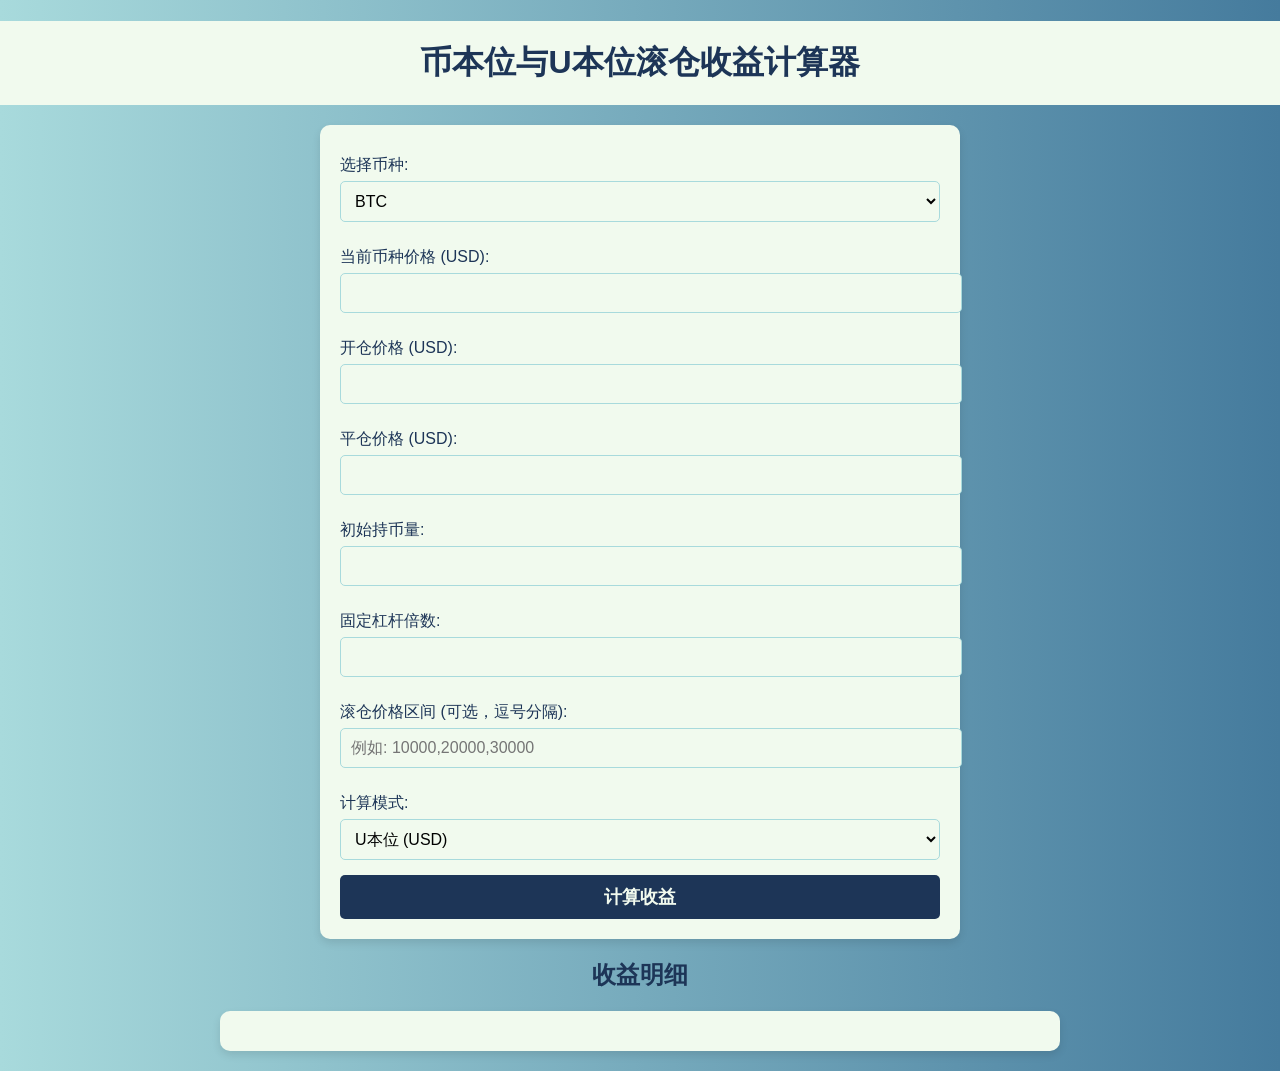
==== index.html @ aa0e25fb "Create index.html" ====
<!DOCTYPE html>
<html lang="en">
<head>
  <meta charset="UTF-8">
  <meta name="viewport" content="width=device-width, initial-scale=1.0">
  <title>币本位与U本位滚仓收益计算器</title>
  <style>
    body {
      font-family: Arial, sans-serif;
      margin: 0;
      padding: 0;
      background: linear-gradient(to right, #A8DADC, #457B9D);
      color: #1D3557;
    }

    h1 {
      text-align: center;
      padding: 20px 0;
      color: #1D3557;
      background-color: #F1FAEE;
      margin-bottom: 20px;
    }

    form {
      max-width: 600px;
      margin: 20px auto;
      background: #F1FAEE;
      border-radius: 10px;
      padding: 20px;
      box-shadow: 0 4px 8px rgba(0, 0, 0, 0.1);
    }

    label {
      display: block;
      margin: 10px 0 5px;
      font-size: 16px;
      color: #1D3557;
    }

    input, select {
      width: 100%;
      padding: 10px;
      margin-bottom: 15px;
      border: 1px solid #A8DADC;
      border-radius: 5px;
      font-size: 16px;
      background: #F1FAEE;
    }

    input:focus, select:focus {
      outline: none;
      box-shadow: 0 0 5px #A8DADC;
    }

    button {
      width: 100%;
      padding: 10px;
      background: #1D3557;
      border: none;
      border-radius: 5px;
      font-size: 18px;
      font-weight: bold;
      color: #F1FAEE;
      cursor: pointer;
      transition: background 0.3s ease;
    }

    button:hover {
      background: #457B9D;
    }

    h2 {
      text-align: center;
      margin-top: 20px;
      color: #1D3557;
    }

    .table-container {
      max-width: 800px;
      margin: 20px auto;
      background: #F1FAEE;
      border-radius: 10px;
      padding: 20px;
      box-shadow: 0 4px 8px rgba(0, 0, 0, 0.1);
      overflow-x: auto;
    }

    table {
      width: 100%;
      border-collapse: collapse;
      margin: 10px 0;
    }

    th, td {
      border: 1px solid #A8DADC;
      padding: 10px;
      text-align: center;
    }

    th {
      background: #A8DADC;
      color: #1D3557;
    }

    td {
      color: #1D3557;
    }
  </style>
</head>
<body>
  <h1>币本位与U本位滚仓收益计算器</h1>
  
  <form id="calculatorForm">
    <label for="currency">选择币种: </label>
    <select id="currency" onchange="fetchCurrentPrice()">
      <option value="bitcoin">BTC</option>
      <option value="ethereum">ETH</option>
      <option value="solana">SOL</option>
    </select>

    <label for="currentPrice">当前币种价格 (USD): </label>
    <input type="text" id="currentPrice" readonly>

    <label for="initialPrice">开仓价格 (USD): </label>
    <input type="number" id="initialPrice" required>

    <label for="finalPrice">平仓价格 (USD): </label>
    <input type="number" id="finalPrice" required>

    <label for="initialCoin">初始持币量: </label>
    <input type="number" id="initialCoin" required>

    <label for="leverage">固定杠杆倍数: </label>
    <input type="number" id="leverage" required>

    <label for="rollingPrices">滚仓价格区间 (可选，逗号分隔): </label>
    <input type="text" id="rollingPrices" placeholder="例如: 10000,20000,30000">

    <label for="mode">计算模式:</label>
    <select id="mode">
      <option value="usdt">U本位 (USD)</option>
      <option value="crypto">币本位</option>
    </select>

    <button type="button" onclick="calculate()">计算收益</button>
  </form>
  
  <h2>收益明细</h2>
  <div class="table-container" id="tableContainer">
    <!-- 表格将在这里动态生成 -->
  </div>
  
  <script>
    async function fetchCurrentPrice() {
      const currency = document.getElementById("currency").value;
      try {
        const response = await fetch(`https://api.coingecko.com/api/v3/simple/price?ids=${currency}&vs_currencies=usd`);
        const data = await response.json();
        const price = data[currency].usd;
        document.getElementById("currentPrice").value = price.toFixed(2);
      } catch (error) {
        alert("无法获取当前价格，请稍后重试！");
      }
    }

    function calculate() {
      const initialPrice = parseFloat(document.getElementById("initialPrice").value);
      const finalPrice = parseFloat(document.getElementById("finalPrice").value);
      const initialCoin = parseFloat(document.getElementById("initialCoin").value);
      const leverage = parseFloat(document.getElementById("leverage").value);
      const rollingPricesInput = document.getElementById("rollingPrices").value;
      const mode = document.getElementById("mode").value;

      if (isNaN(initialPrice) || isNaN(finalPrice) || isNaN(initialCoin) || isNaN(leverage)) {
        alert("请输入有效的数字！");
        return;
      }

      let currentCoin = initialCoin;
      const prices = rollingPricesInput
        ? rollingPricesInput.split(",").map(Number)
        : generateDynamicPrices(initialPrice, finalPrice);

      const results = [];

      for (let i = 0; i < prices.length; i++) {
        const entryPrice = i === 0 ? initialPrice : prices[i - 1];
        const exitPrice = prices[i];
        const positionSize = currentCoin * leverage;
        let profit, totalCapital, totalProfit, profitPercentage;

        if (mode === 'usdt') {
          // U本位模式：按资金计算盈亏
          profit = (exitPrice - entryPrice) * positionSize / exitPrice;
          currentCoin += profit;

          totalCapital = currentCoin * exitPrice;
          totalProfit = totalCapital - (initialCoin * initialPrice);
          profitPercentage = (totalProfit / (initialCoin * initialPrice)) * 100;
        } else {
          // 币本位模式：按币种计算盈亏
          profit = (exitPrice - entryPrice) * currentCoin / entryPrice;
          currentCoin += profit;

          totalCapital = currentCoin;
          totalProfit = currentCoin - initialCoin;
          profitPercentage = (totalProfit / initialCoin) * 100;
        }

        results.push({
          price: exitPrice,
          coins: currentCoin.toFixed(6),
          capital: totalCapital.toFixed(2),
          profitPercentage: profitPercentage.toFixed(2)
        });
      }

      generateTable(results);
    }

    function generateDynamicPrices(start, end) {
      const prices = [];
      for (let price = getNextStep(start); price <= end; price += getStep(price)) {
        prices.push(price);
      }
      return prices;
    }

    function getStep(price) {
      if (price < 1000) return 100;
      if (price < 10000) return 1000;
      return 10000;
    }

    function getNextStep(price
    function getNextStep(price) {
      const step = getStep(price);
      return Math.ceil(price / step) * step;
    }

    function generateTable(data) {
      const container = document.getElementById("tableContainer");
      container.innerHTML = ""; // 清空旧表格

      const table = document.createElement("table");
      const thead = document.createElement("thead");
      const tbody = document.createElement("tbody");

      // 创建表头
      thead.innerHTML = `
        <tr>
          <th>价格 (USD)</th>
          <th>持币量</th>
          <th>总资产 (USD)</th>
          <th>收益率 (%)</th>
        </tr>
      `;

      // 创建表体
      data.forEach(row => {
        const tr = document.createElement("tr");
        tr.innerHTML = `
          <td>${row.price}</td>
          <td>${row.coins}</td>
          <td>${row.capital}</td>
          <td>${row.profitPercentage}</td>
        `;
        tbody.appendChild(tr);
      });

      table.appendChild(thead);
      table.appendChild(tbody);
      container.appendChild(table);
    }
  </script>
</body>
</html>
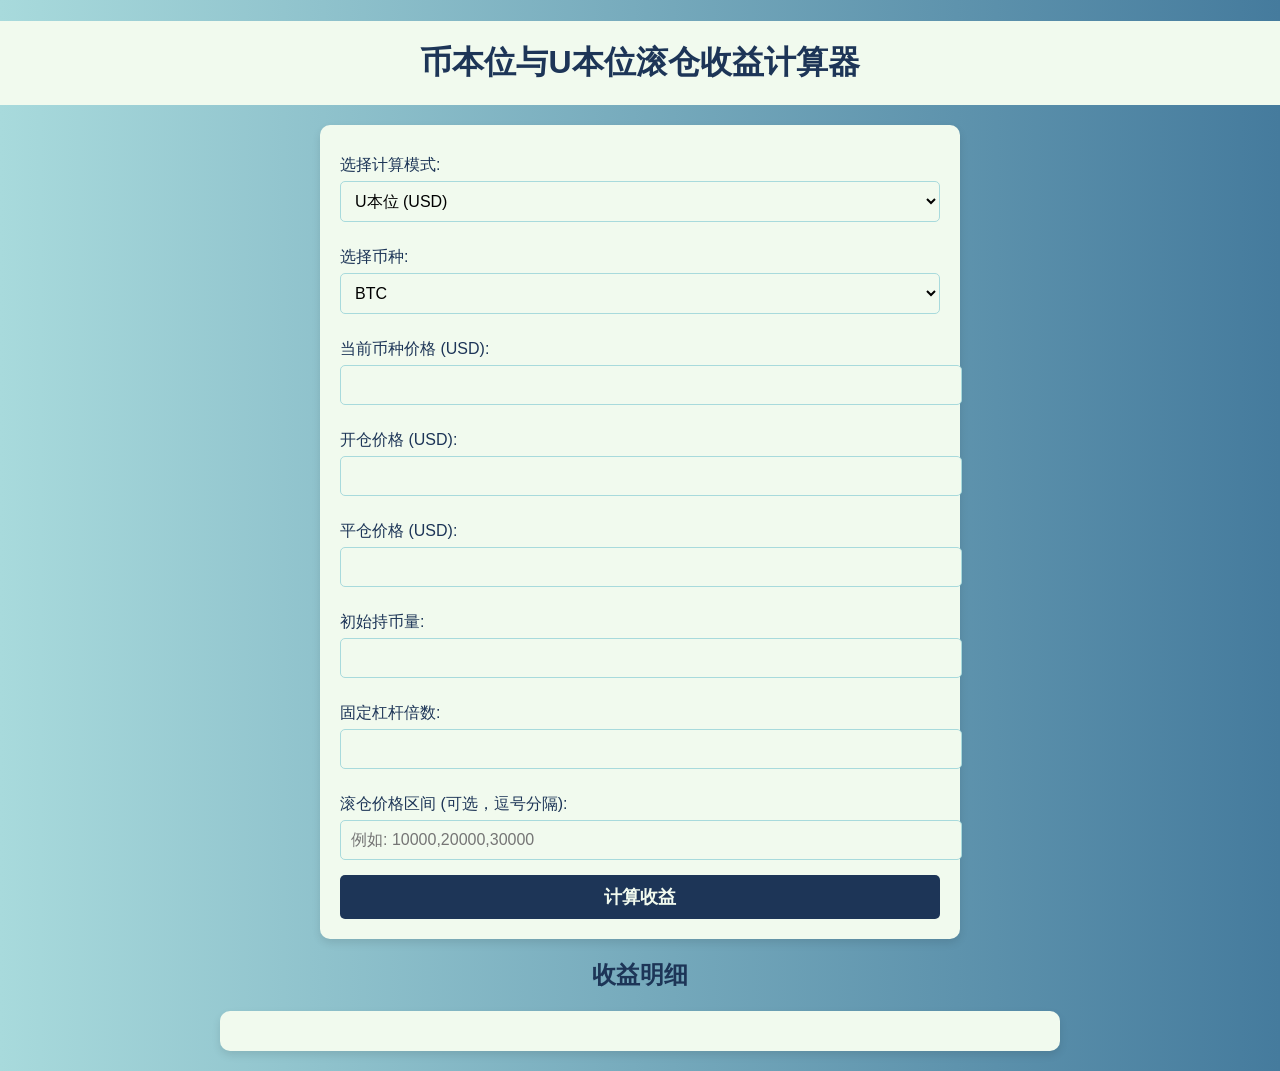
==== commit 2516425b: "Update index.html" ====
--- a/index.html
+++ b/index.html
@@ -111,6 +111,12 @@
   <h1>币本位与U本位滚仓收益计算器</h1>
   
   <form id="calculatorForm">
+    <label for="mode">选择计算模式:</label>
+    <select id="mode">
+      <option value="usdt">U本位 (USD)</option>
+      <option value="crypto">币本位</option>
+    </select>
+
     <label for="currency">选择币种: </label>
     <select id="currency" onchange="fetchCurrentPrice()">
       <option value="bitcoin">BTC</option>
@@ -135,12 +141,6 @@
 
     <label for="rollingPrices">滚仓价格区间 (可选，逗号分隔): </label>
     <input type="text" id="rollingPrices" placeholder="例如: 10000,20000,30000">
-
-    <label for="mode">计算模式:</label>
-    <select id="mode">
-      <option value="usdt">U本位 (USD)</option>
-      <option value="crypto">币本位</option>
-    </select>
 
     <button type="button" onclick="calculate()">计算收益</button>
   </form>
@@ -232,7 +232,6 @@
       return 10000;
     }
 
-    function getNextStep(price
     function getNextStep(price) {
       const step = getStep(price);
       return Math.ceil(price / step) * step;
@@ -258,6 +257,7 @@
 
       // 创建表体
       data.forEach(row => {
+        
         const tr = document.createElement("tr");
         tr.innerHTML = `
           <td>${row.price}</td>
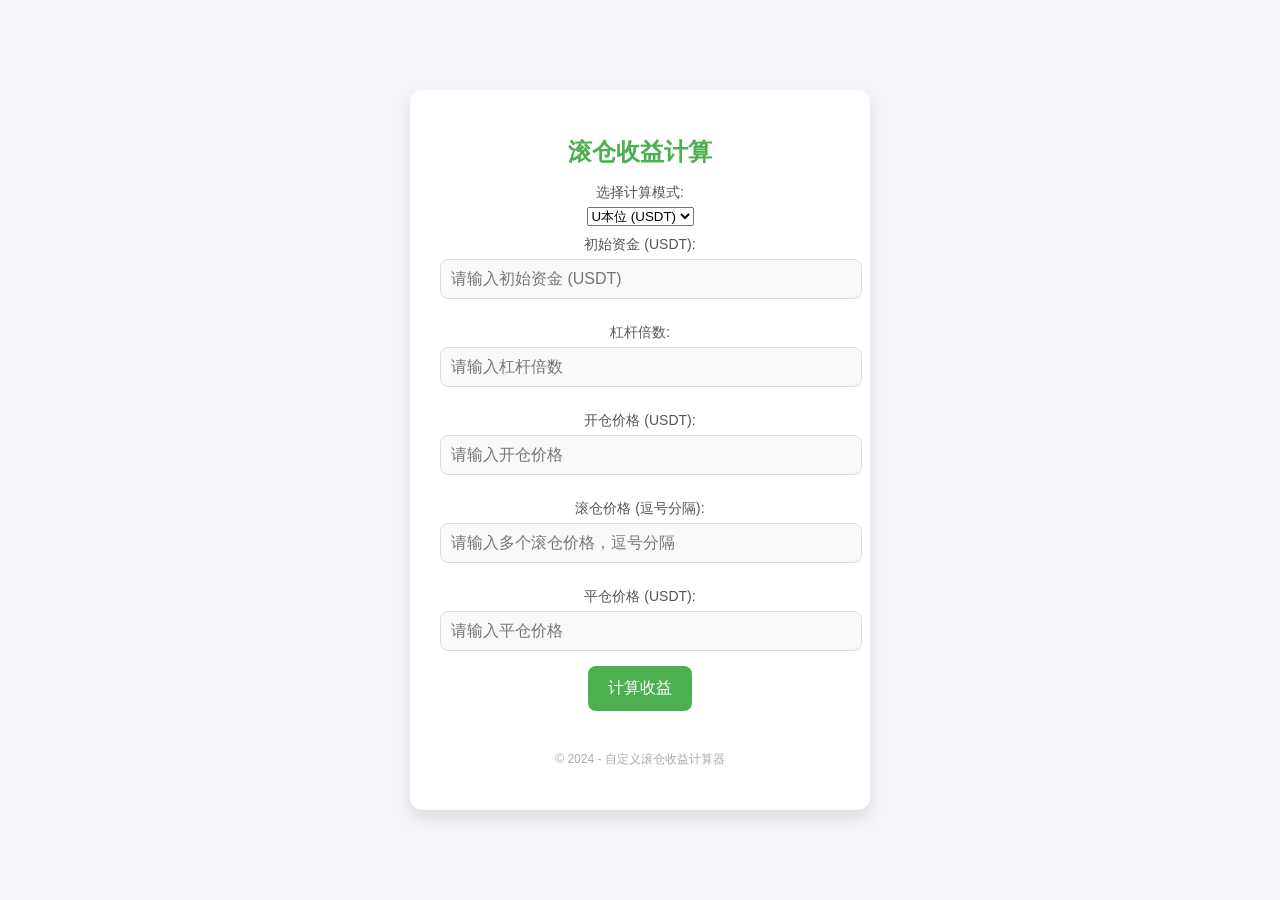
==== commit 3de9b0af: "Update index.html" ====
--- a/index.html
+++ b/index.html
@@ -1,277 +1,203 @@
 <!DOCTYPE html>
-<html lang="en">
+<html lang="zh">
 <head>
-  <meta charset="UTF-8">
-  <meta name="viewport" content="width=device-width, initial-scale=1.0">
-  <title>币本位与U本位滚仓收益计算器</title>
-  <style>
-    body {
-      font-family: Arial, sans-serif;
-      margin: 0;
-      padding: 0;
-      background: linear-gradient(to right, #A8DADC, #457B9D);
-      color: #1D3557;
-    }
-
-    h1 {
-      text-align: center;
-      padding: 20px 0;
-      color: #1D3557;
-      background-color: #F1FAEE;
-      margin-bottom: 20px;
-    }
-
-    form {
-      max-width: 600px;
-      margin: 20px auto;
-      background: #F1FAEE;
-      border-radius: 10px;
-      padding: 20px;
-      box-shadow: 0 4px 8px rgba(0, 0, 0, 0.1);
-    }
-
-    label {
-      display: block;
-      margin: 10px 0 5px;
-      font-size: 16px;
-      color: #1D3557;
-    }
-
-    input, select {
-      width: 100%;
-      padding: 10px;
-      margin-bottom: 15px;
-      border: 1px solid #A8DADC;
-      border-radius: 5px;
-      font-size: 16px;
-      background: #F1FAEE;
-    }
-
-    input:focus, select:focus {
-      outline: none;
-      box-shadow: 0 0 5px #A8DADC;
-    }
-
-    button {
-      width: 100%;
-      padding: 10px;
-      background: #1D3557;
-      border: none;
-      border-radius: 5px;
-      font-size: 18px;
-      font-weight: bold;
-      color: #F1FAEE;
-      cursor: pointer;
-      transition: background 0.3s ease;
-    }
-
-    button:hover {
-      background: #457B9D;
-    }
-
-    h2 {
-      text-align: center;
-      margin-top: 20px;
-      color: #1D3557;
-    }
-
-    .table-container {
-      max-width: 800px;
-      margin: 20px auto;
-      background: #F1FAEE;
-      border-radius: 10px;
-      padding: 20px;
-      box-shadow: 0 4px 8px rgba(0, 0, 0, 0.1);
-      overflow-x: auto;
-    }
-
-    table {
-      width: 100%;
-      border-collapse: collapse;
-      margin: 10px 0;
-    }
-
-    th, td {
-      border: 1px solid #A8DADC;
-      padding: 10px;
-      text-align: center;
-    }
-
-    th {
-      background: #A8DADC;
-      color: #1D3557;
-    }
-
-    td {
-      color: #1D3557;
-    }
-  </style>
+    <meta charset="UTF-8">
+    <meta name="viewport" content="width=device-width, initial-scale=1.0">
+    <title>滚仓收益计算</title>
+    <style>
+        body {
+            font-family: 'Arial', sans-serif;
+            background-color: #f4f4f9;
+            color: #333;
+            margin: 0;
+            padding: 0;
+            display: flex;
+            justify-content: center;
+            align-items: center;
+            height: 100vh;
+        }
+        .container {
+            background: #ffffff;
+            border-radius: 12px;
+            box-shadow: 0 8px 16px rgba(0, 0, 0, 0.1);
+            padding: 30px;
+            width: 400px;
+            text-align: center;
+        }
+        h1 {
+            color: #4CAF50;
+            font-size: 24px;
+        }
+        label {
+            display: block;
+            margin: 10px 0 5px;
+            font-size: 14px;
+            color: #555;
+        }
+        input {
+            width: 100%;
+            padding: 10px;
+            margin-bottom: 15px;
+            border-radius: 8px;
+            border: 1px solid #ddd;
+            background-color: #f9f9f9;
+            font-size: 16px;
+            color: #333;
+        }
+        input:focus {
+            outline: none;
+            border-color: #4CAF50;
+            background-color: #f1fdf1;
+        }
+        button {
+            background-color: #4CAF50;
+            color: white;
+            padding: 12px 20px;
+            border: none;
+            border-radius: 8px;
+            cursor: pointer;
+            font-size: 16px;
+            transition: background-color 0.3s ease;
+        }
+        button:hover {
+            background-color: #45a049;
+        }
+        #result {
+            margin-top: 20px;
+            font-weight: bold;
+            font-size: 18px;
+            color: #333;
+        }
+        .footer {
+            margin-top: 40px;
+            font-size: 12px;
+            color: #aaa;
+        }
+    </style>
 </head>
 <body>
-  <h1>币本位与U本位滚仓收益计算器</h1>
-  
-  <form id="calculatorForm">
-    <label for="mode">选择计算模式:</label>
-    <select id="mode">
-      <option value="usdt">U本位 (USD)</option>
-      <option value="crypto">币本位</option>
-    </select>
-
-    <label for="currency">选择币种: </label>
-    <select id="currency" onchange="fetchCurrentPrice()">
-      <option value="bitcoin">BTC</option>
-      <option value="ethereum">ETH</option>
-      <option value="solana">SOL</option>
-    </select>
-
-    <label for="currentPrice">当前币种价格 (USD): </label>
-    <input type="text" id="currentPrice" readonly>
-
-    <label for="initialPrice">开仓价格 (USD): </label>
-    <input type="number" id="initialPrice" required>
-
-    <label for="finalPrice">平仓价格 (USD): </label>
-    <input type="number" id="finalPrice" required>
-
-    <label for="initialCoin">初始持币量: </label>
-    <input type="number" id="initialCoin" required>
-
-    <label for="leverage">固定杠杆倍数: </label>
-    <input type="number" id="leverage" required>
-
-    <label for="rollingPrices">滚仓价格区间 (可选，逗号分隔): </label>
-    <input type="text" id="rollingPrices" placeholder="例如: 10000,20000,30000">
-
-    <button type="button" onclick="calculate()">计算收益</button>
-  </form>
-  
-  <h2>收益明细</h2>
-  <div class="table-container" id="tableContainer">
-    <!-- 表格将在这里动态生成 -->
-  </div>
-  
-  <script>
-    async function fetchCurrentPrice() {
-      const currency = document.getElementById("currency").value;
-      try {
-        const response = await fetch(`https://api.coingecko.com/api/v3/simple/price?ids=${currency}&vs_currencies=usd`);
-        const data = await response.json();
-        const price = data[currency].usd;
-        document.getElementById("currentPrice").value = price.toFixed(2);
-      } catch (error) {
-        alert("无法获取当前价格，请稍后重试！");
-      }
-    }
-
-    function calculate() {
-      const initialPrice = parseFloat(document.getElementById("initialPrice").value);
-      const finalPrice = parseFloat(document.getElementById("finalPrice").value);
-      const initialCoin = parseFloat(document.getElementById("initialCoin").value);
-      const leverage = parseFloat(document.getElementById("leverage").value);
-      const rollingPricesInput = document.getElementById("rollingPrices").value;
-      const mode = document.getElementById("mode").value;
-
-      if (isNaN(initialPrice) || isNaN(finalPrice) || isNaN(initialCoin) || isNaN(leverage)) {
-        alert("请输入有效的数字！");
-        return;
-      }
-
-      let currentCoin = initialCoin;
-      const prices = rollingPricesInput
-        ? rollingPricesInput.split(",").map(Number)
-        : generateDynamicPrices(initialPrice, finalPrice);
-
-      const results = [];
-
-      for (let i = 0; i < prices.length; i++) {
-        const entryPrice = i === 0 ? initialPrice : prices[i - 1];
-        const exitPrice = prices[i];
-        const positionSize = currentCoin * leverage;
-        let profit, totalCapital, totalProfit, profitPercentage;
-
-        if (mode === 'usdt') {
-          // U本位模式：按资金计算盈亏
-          profit = (exitPrice - entryPrice) * positionSize / exitPrice;
-          currentCoin += profit;
-
-          totalCapital = currentCoin * exitPrice;
-          totalProfit = totalCapital - (initialCoin * initialPrice);
-          profitPercentage = (totalProfit / (initialCoin * initialPrice)) * 100;
-        } else {
-          // 币本位模式：按币种计算盈亏
-          profit = (exitPrice - entryPrice) * currentCoin / entryPrice;
-          currentCoin += profit;
-
-          totalCapital = currentCoin;
-          totalProfit = currentCoin - initialCoin;
-          profitPercentage = (totalProfit / initialCoin) * 100;
-        }
-
-        results.push({
-          price: exitPrice,
-          coins: currentCoin.toFixed(6),
-          capital: totalCapital.toFixed(2),
-          profitPercentage: profitPercentage.toFixed(2)
-        });
-      }
-
-      generateTable(results);
-    }
-
-    function generateDynamicPrices(start, end) {
-      const prices = [];
-      for (let price = getNextStep(start); price <= end; price += getStep(price)) {
-        prices.push(price);
-      }
-      return prices;
-    }
-
-    function getStep(price) {
-      if (price < 1000) return 100;
-      if (price < 10000) return 1000;
-      return 10000;
-    }
-
-    function getNextStep(price) {
-      const step = getStep(price);
-      return Math.ceil(price / step) * step;
-    }
-
-    function generateTable(data) {
-      const container = document.getElementById("tableContainer");
-      container.innerHTML = ""; // 清空旧表格
-
-      const table = document.createElement("table");
-      const thead = document.createElement("thead");
-      const tbody = document.createElement("tbody");
-
-      // 创建表头
-      thead.innerHTML = `
-        <tr>
-          <th>价格 (USD)</th>
-          <th>持币量</th>
-          <th>总资产 (USD)</th>
-          <th>收益率 (%)</th>
-        </tr>
-      `;
-
-      // 创建表体
-      data.forEach(row => {
-        
-        const tr = document.createElement("tr");
-        tr.innerHTML = `
-          <td>${row.price}</td>
-          <td>${row.coins}</td>
-          <td>${row.capital}</td>
-          <td>${row.profitPercentage}</td>
-        `;
-        tbody.appendChild(tr);
-      });
-
-      table.appendChild(thead);
-      table.appendChild(tbody);
-      container.appendChild(table);
-    }
-  </script>
+    <div class="container">
+        <h1>滚仓收益计算</h1>
+
+        <label for="mode">选择计算模式:</label>
+        <select id="mode" onchange="toggleMode()">
+            <option value="usdt">U本位 (USDT)</option>
+            <option value="coin">币本位 (币种)</option>
+        </select>
+
+        <div id="usdtMode">
+            <label for="initialCapitalUsdt">初始资金 (USDT): </label>
+            <input type="number" id="initialCapitalUsdt" placeholder="请输入初始资金 (USDT)" required>
+        </div>
+
+        <div id="coinMode" style="display:none;">
+            <label for="initialCapitalCoin">初始资金 (币种数量): </label>
+            <input type="number" id="initialCapitalCoin" placeholder="请输入初始资金 (币种数量)" required>
+            
+            <label for="coinName">币种名称 (如 BTC, ETH): </label>
+            <input type="text" id="coinName" placeholder="请输入币种名称" required>
+        </div>
+
+        <label for="leverage">杠杆倍数: </label>
+        <input type="number" id="leverage" placeholder="请输入杠杆倍数" required>
+
+        <label for="openPrice">开仓价格 (USDT): </label>
+        <input type="number" id="openPrice" placeholder="请输入开仓价格" required>
+
+        <label for="rolloverPrices">滚仓价格 (逗号分隔): </label>
+        <input type="text" id="rolloverPrices" placeholder="请输入多个滚仓价格，逗号分隔" required>
+
+        <label for="closePrice">平仓价格 (USDT): </label>
+        <input type="number" id="closePrice" placeholder="请输入平仓价格" required>
+
+        <button onclick="calculateProfit()">计算收益</button>
+
+        <div id="result"></div>
+
+        <div class="footer">
+            <p>© 2024 - 自定义滚仓收益计算器</p>
+        </div>
+    </div>
+
+    <script>
+        // 切换 U本位 和 币本位 的显示模式
+        function toggleMode() {
+            const mode = document.getElementById('mode').value;
+            if (mode === 'usdt') {
+                document.getElementById('usdtMode').style.display = 'block';
+                document.getElementById('coinMode').style.display = 'none';
+            } else {
+                document.getElementById('usdtMode').style.display = 'none';
+                document.getElementById('coinMode').style.display = 'block';
+            }
+        }
+
+        async function getCoinPrice(coinName) {
+            try {
+                // 获取币安 API 的数据
+                const response = await fetch(`https://api.binance.com/api/v3/ticker/price?symbol=${coinName.toUpperCase()}USDT`);
+                const data = await response.json();
+                return parseFloat(data.price);
+            } catch (error) {
+                console.error("获取币种价格失败:", error);
+                alert("获取币种价格失败，请稍后重试！");
+                return null;
+            }
+        }
+
+        async function calculateProfit() {
+            const mode = document.getElementById('mode').value;
+            let initialCapital, initialCoinAmount;
+
+            // 根据选择的模式获取初始资金或币种数量
+            if (mode === 'usdt') {
+                initialCapital = parseFloat(document.getElementById('initialCapitalUsdt').value);
+            } else {
+                initialCoinAmount = parseFloat(document.getElementById('initialCapitalCoin').value);
+                const coinName = document.getElementById('coinName').value;
+                // 获取币种的价格
+                const coinPrice = await getCoinPrice(coinName);
+                if (!coinPrice) return; // 如果无法获取价格则中断计算
+                initialCapital = initialCoinAmount * coinPrice; // 计算对应的USDT金额
+            }
+
+            const leverage = parseFloat(document.getElementById('leverage').value);
+            const openPrice = parseFloat(document.getElementById('openPrice').value);
+            const rolloverPrices = document.getElementById('rolloverPrices').value.split(',').map(price => parseFloat(price.trim()));
+            const closePrice = parseFloat(document.getElementById('closePrice').value);
+
+            // 检查输入是否有效
+            if (isNaN(initialCapital) || isNaN(leverage) || isNaN(openPrice) || isNaN(closePrice) || rolloverPrices.some(isNaN)) {
+                alert("请输入有效的数字！");
+                return;
+            }
+
+            let capital = initialCapital;
+            let entryPrice = openPrice;
+
+            // 计算开仓到第一个滚仓的收益
+            rolloverPrices.forEach((price, index) => {
+                const position = (capital * leverage) / entryPrice; // 当前仓位
+                const profit = (price - entryPrice) * position; // 当前滚仓的收益
+                capital += profit; // 更新资金
+                entryPrice = price; // 更新开仓价格
+
+                // 打印每次滚仓后的资金和开仓价格
+                console.log(`滚仓 ${index + 1}: 资金 = ${capital.toFixed(2)} USDT, 开仓价格 = ${entryPrice}`);
+            });
+
+            // 最后计算平仓的收益
+            const positionAfterRollover = (capital * leverage) / entryPrice;
+            const finalProfit = (closePrice - entryPrice) * positionAfterRollover;
+            capital += finalProfit;
+
+            // 显示结果
+            const resultDiv = document.getElementById('result');
+            resultDiv.innerHTML = `
+                <p>最终资产: ${capital.toFixed(2)} USDT</p>
+                <p>总收益: ${(capital - initialCapital).toFixed(2)} USDT</p>
+            `;
+        }
+    </script>
 </body>
 </html>
